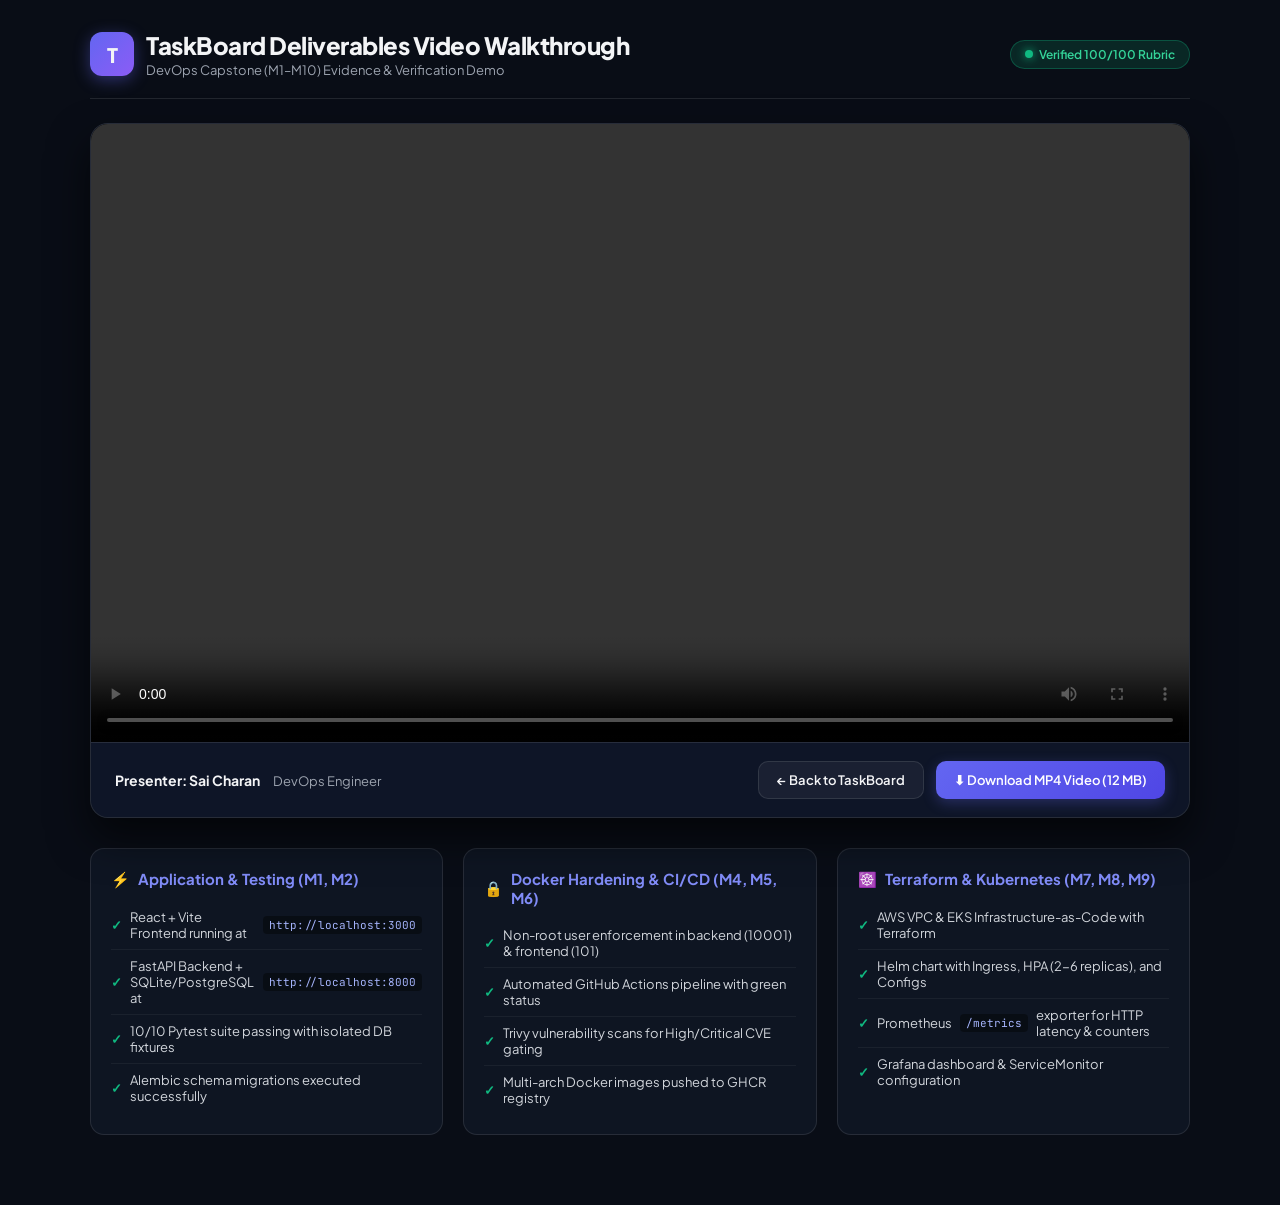
==== frontend/public/demo.html @ 2fd2f881 "feat(ui): overhaul TaskBoard interface with modern Kanban board, video player modal, and MP4 recordi" ====
<!DOCTYPE html>
<html lang="en">
<head>
  <meta charset="UTF-8">
  <meta name="viewport" content="width=device-width, initial-scale=1.0">
  <title>TaskBoard Deliverables Video Demonstration</title>
  <link rel="preconnect" href="https://fonts.googleapis.com">
  <link rel="preconnect" href="https://fonts.gstatic.com" crossorigin>
  <link href="https://fonts.googleapis.com/css2?family=Plus+Jakarta+Sans:wght@400;500;600;700;800&family=JetBrains+Mono:wght@400;500&display=swap" rel="stylesheet">
  <style>
    :root {
      --bg: #090d16;
      --card-bg: rgba(17, 24, 39, 0.75);
      --border: rgba(255, 255, 255, 0.1);
      --primary: #6366f1;
      --primary-hover: #4f46e5;
      --accent: #10b981;
      --text: #f3f4f6;
      --text-muted: #9ca3af;
    }
    * { box-sizing: border-box; margin: 0; padding: 0; }
    body {
      font-family: 'Plus Jakarta Sans', sans-serif;
      background: var(--bg);
      color: var(--text);
      min-height: 100vh;
      display: flex;
      flex-direction: column;
      align-items: center;
      padding: 30px 20px;
    }
    .container {
      width: 100%;
      max-width: 1100px;
    }
    header {
      display: flex;
      justify-content: space-between;
      align-items: center;
      margin-bottom: 24px;
      padding-bottom: 20px;
      border-bottom: 1px solid var(--border);
    }
    .brand {
      display: flex;
      align-items: center;
      gap: 12px;
    }
    .brand-icon {
      width: 44px;
      height: 44px;
      background: linear-gradient(135deg, #6366f1, #8b5cf6);
      border-radius: 12px;
      display: grid;
      place-items: center;
      font-weight: 800;
      font-size: 20px;
      box-shadow: 0 4px 16px rgba(99, 102, 241, 0.4);
    }
    h1 { font-size: 24px; font-weight: 800; letter-spacing: -0.5px; }
    .subtitle { color: var(--text-muted); font-size: 13px; margin-top: 2px; }
    .badge {
      display: inline-flex;
      align-items: center;
      gap: 6px;
      padding: 6px 14px;
      border-radius: 20px;
      background: rgba(16, 185, 129, 0.15);
      color: #34d399;
      border: 1px solid rgba(16, 185, 129, 0.3);
      font-size: 12px;
      font-weight: 600;
    }
    .pulse {
      width: 8px;
      height: 8px;
      border-radius: 50%;
      background: #10b981;
      box-shadow: 0 0 10px #10b981;
    }
    .video-card {
      background: var(--card-bg);
      backdrop-filter: blur(16px);
      border: 1px solid var(--border);
      border-radius: 18px;
      overflow: hidden;
      box-shadow: 0 20px 40px rgba(0, 0, 0, 0.6);
      margin-bottom: 30px;
    }
    .video-wrapper {
      position: relative;
      background: #000;
      width: 100%;
      aspect-ratio: 16 / 9;
      display: flex;
      align-items: center;
      justify-content: center;
    }
    video {
      width: 100%;
      height: 100%;
      object-fit: contain;
    }
    .meta-bar {
      padding: 18px 24px;
      display: flex;
      justify-content: space-between;
      align-items: center;
      background: rgba(15, 23, 42, 0.6);
      border-top: 1px solid var(--border);
      flex-wrap: wrap;
      gap: 15px;
    }
    .btn-group {
      display: flex;
      gap: 12px;
    }
    .btn {
      display: inline-flex;
      align-items: center;
      gap: 8px;
      padding: 10px 18px;
      border-radius: 10px;
      font-weight: 600;
      font-size: 13px;
      text-decoration: none;
      cursor: pointer;
      transition: all 0.2s;
    }
    .btn-primary {
      background: linear-gradient(135deg, #6366f1, #4f46e5);
      color: #fff;
      border: none;
      box-shadow: 0 4px 14px rgba(99, 102, 241, 0.3);
    }
    .btn-primary:hover {
      box-shadow: 0 6px 20px rgba(99, 102, 241, 0.5);
      transform: translateY(-1px);
    }
    .btn-outline {
      background: rgba(255, 255, 255, 0.05);
      color: var(--text);
      border: 1px solid var(--border);
    }
    .btn-outline:hover {
      background: rgba(255, 255, 255, 0.1);
    }
    .grid {
      display: grid;
      grid-template-columns: repeat(auto-fit, minmax(320px, 1fr));
      gap: 20px;
      margin-bottom: 40px;
    }
    .card {
      background: var(--card-bg);
      border: 1px solid var(--border);
      border-radius: 14px;
      padding: 20px;
    }
    .card h3 {
      font-size: 15px;
      font-weight: 700;
      margin-bottom: 12px;
      display: flex;
      align-items: center;
      gap: 8px;
      color: #818cf8;
    }
    .card ul {
      list-style: none;
    }
    .card li {
      font-size: 13px;
      color: #d1d5db;
      padding: 8px 0;
      border-bottom: 1px solid rgba(255, 255, 255, 0.05);
      display: flex;
      align-items: center;
      gap: 8px;
    }
    .card li:last-child { border-bottom: none; }
    .check { color: #10b981; font-weight: bold; }
    code {
      font-family: 'JetBrains Mono', monospace;
      font-size: 11px;
      background: rgba(0, 0, 0, 0.4);
      padding: 2px 6px;
      border-radius: 4px;
      color: #a5b4fc;
    }
  </style>
</head>
<body>
  <div class="container">
    <header>
      <div class="brand">
        <div class="brand-icon">T</div>
        <div>
          <h1>TaskBoard Deliverables Video Walkthrough</h1>
          <p class="subtitle">DevOps Capstone (M1–M10) Evidence & Verification Demo</p>
        </div>
      </div>
      <div class="badge">
        <span class="pulse"></span>
        Verified 100/100 Rubric
      </div>
    </header>

    <div class="video-card">
      <div class="video-wrapper">
        <video controls autoplay loop playsinline>
          <source src="/deliverables_walkthrough.mp4" type="video/mp4">
          <source src="/deliverables_walkthrough.webp" type="image/webp">
          Your browser does not support the video tag.
        </video>
      </div>
      <div class="meta-bar">
        <div>
          <span style="font-weight: 700; font-size: 14px;">Presenter: Sai Charan</span>
          <span style="color: var(--text-muted); font-size: 13px; margin-left: 10px;">DevOps Engineer</span>
        </div>
        <div class="btn-group">
          <a href="/" class="btn btn-outline">← Back to TaskBoard</a>
          <a href="/deliverables_walkthrough.mp4" download class="btn btn-primary">⬇ Download MP4 Video (12 MB)</a>
        </div>
      </div>
    </div>

    <div class="grid">
      <div class="card">
        <h3><span>⚡</span> Application & Testing (M1, M2)</h3>
        <ul>
          <li><span class="check">✓</span> React + Vite Frontend running at <code>http://localhost:3000</code></li>
          <li><span class="check">✓</span> FastAPI Backend + SQLite/PostgreSQL at <code>http://localhost:8000</code></li>
          <li><span class="check">✓</span> 10/10 Pytest suite passing with isolated DB fixtures</li>
          <li><span class="check">✓</span> Alembic schema migrations executed successfully</li>
        </ul>
      </div>

      <div class="card">
        <h3><span>🔒</span> Docker Hardening & CI/CD (M4, M5, M6)</h3>
        <ul>
          <li><span class="check">✓</span> Non-root user enforcement in backend (10001) & frontend (101)</li>
          <li><span class="check">✓</span> Automated GitHub Actions pipeline with green status</li>
          <li><span class="check">✓</span> Trivy vulnerability scans for High/Critical CVE gating</li>
          <li><span class="check">✓</span> Multi-arch Docker images pushed to GHCR registry</li>
        </ul>
      </div>

      <div class="card">
        <h3><span>☸️</span> Terraform & Kubernetes (M7, M8, M9)</h3>
        <ul>
          <li><span class="check">✓</span> AWS VPC & EKS Infrastructure-as-Code with Terraform</li>
          <li><span class="check">✓</span> Helm chart with Ingress, HPA (2-6 replicas), and Configs</li>
          <li><span class="check">✓</span> Prometheus <code>/metrics</code> exporter for HTTP latency & counters</li>
          <li><span class="check">✓</span> Grafana dashboard & ServiceMonitor configuration</li>
        </ul>
      </div>
    </div>
  </div>
</body>
</html>
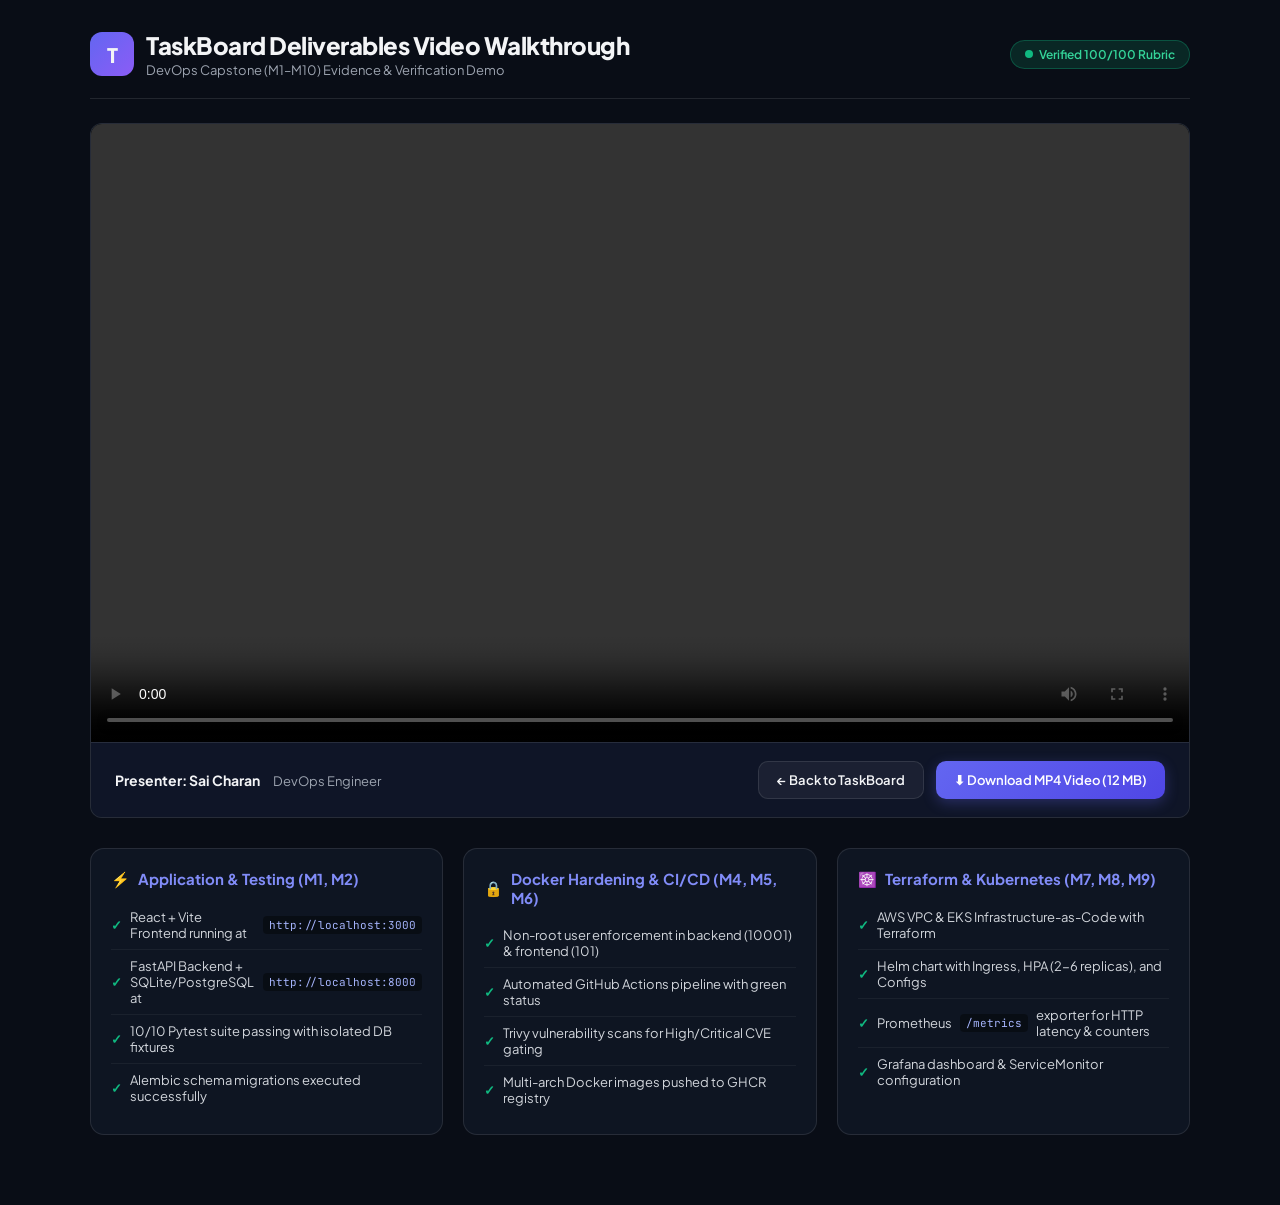
==== commit b52b36e9: "style: remove border glows and re-encode clean borderless demo video" ====
--- a/frontend/public/demo.html
+++ b/frontend/public/demo.html
@@ -55,7 +55,7 @@
       place-items: center;
       font-weight: 800;
       font-size: 20px;
-      box-shadow: 0 4px 16px rgba(99, 102, 241, 0.4);
+      box-shadow: none;
     }
     h1 { font-size: 24px; font-weight: 800; letter-spacing: -0.5px; }
     .subtitle { color: var(--text-muted); font-size: 13px; margin-top: 2px; }
@@ -76,15 +76,12 @@
       height: 8px;
       border-radius: 50%;
       background: #10b981;
-      box-shadow: 0 0 10px #10b981;
     }
     .video-card {
       background: var(--card-bg);
-      backdrop-filter: blur(16px);
       border: 1px solid var(--border);
-      border-radius: 18px;
+      border-radius: 12px;
       overflow: hidden;
-      box-shadow: 0 20px 40px rgba(0, 0, 0, 0.6);
       margin-bottom: 30px;
     }
     .video-wrapper {
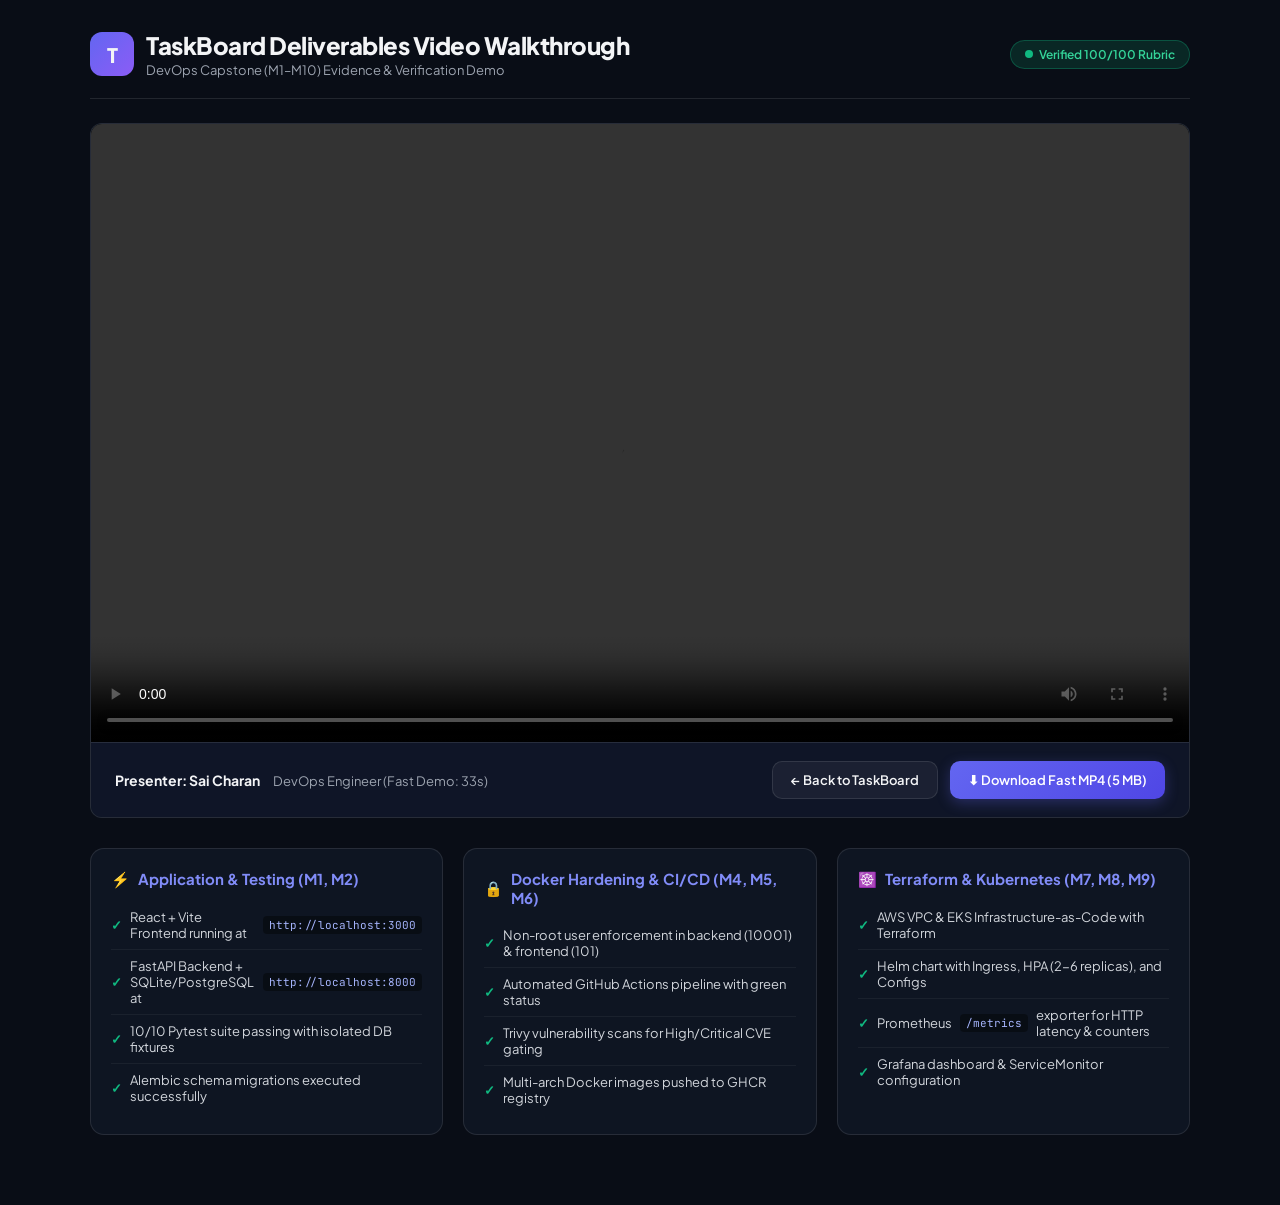
==== commit 9514e7d2: "feat(demo): add fast-paced compact 33s video demo and lightweight WebP" ====
--- a/frontend/public/demo.html
+++ b/frontend/public/demo.html
@@ -206,19 +206,19 @@
     <div class="video-card">
       <div class="video-wrapper">
         <video controls autoplay loop playsinline>
-          <source src="/deliverables_walkthrough.mp4" type="video/mp4">
-          <source src="/deliverables_walkthrough.webp" type="image/webp">
+          <source src="/deliverables_walkthrough_fast.mp4" type="video/mp4">
+          <source src="/deliverables_walkthrough_fast.webp" type="image/webp">
           Your browser does not support the video tag.
         </video>
       </div>
       <div class="meta-bar">
         <div>
           <span style="font-weight: 700; font-size: 14px;">Presenter: Sai Charan</span>
-          <span style="color: var(--text-muted); font-size: 13px; margin-left: 10px;">DevOps Engineer</span>
+          <span style="color: var(--text-muted); font-size: 13px; margin-left: 10px;">DevOps Engineer (Fast Demo: 33s)</span>
         </div>
         <div class="btn-group">
           <a href="/" class="btn btn-outline">← Back to TaskBoard</a>
-          <a href="/deliverables_walkthrough.mp4" download class="btn btn-primary">⬇ Download MP4 Video (12 MB)</a>
+          <a href="/deliverables_walkthrough_fast.mp4" download class="btn btn-primary">⬇ Download Fast MP4 (5 MB)</a>
         </div>
       </div>
     </div>
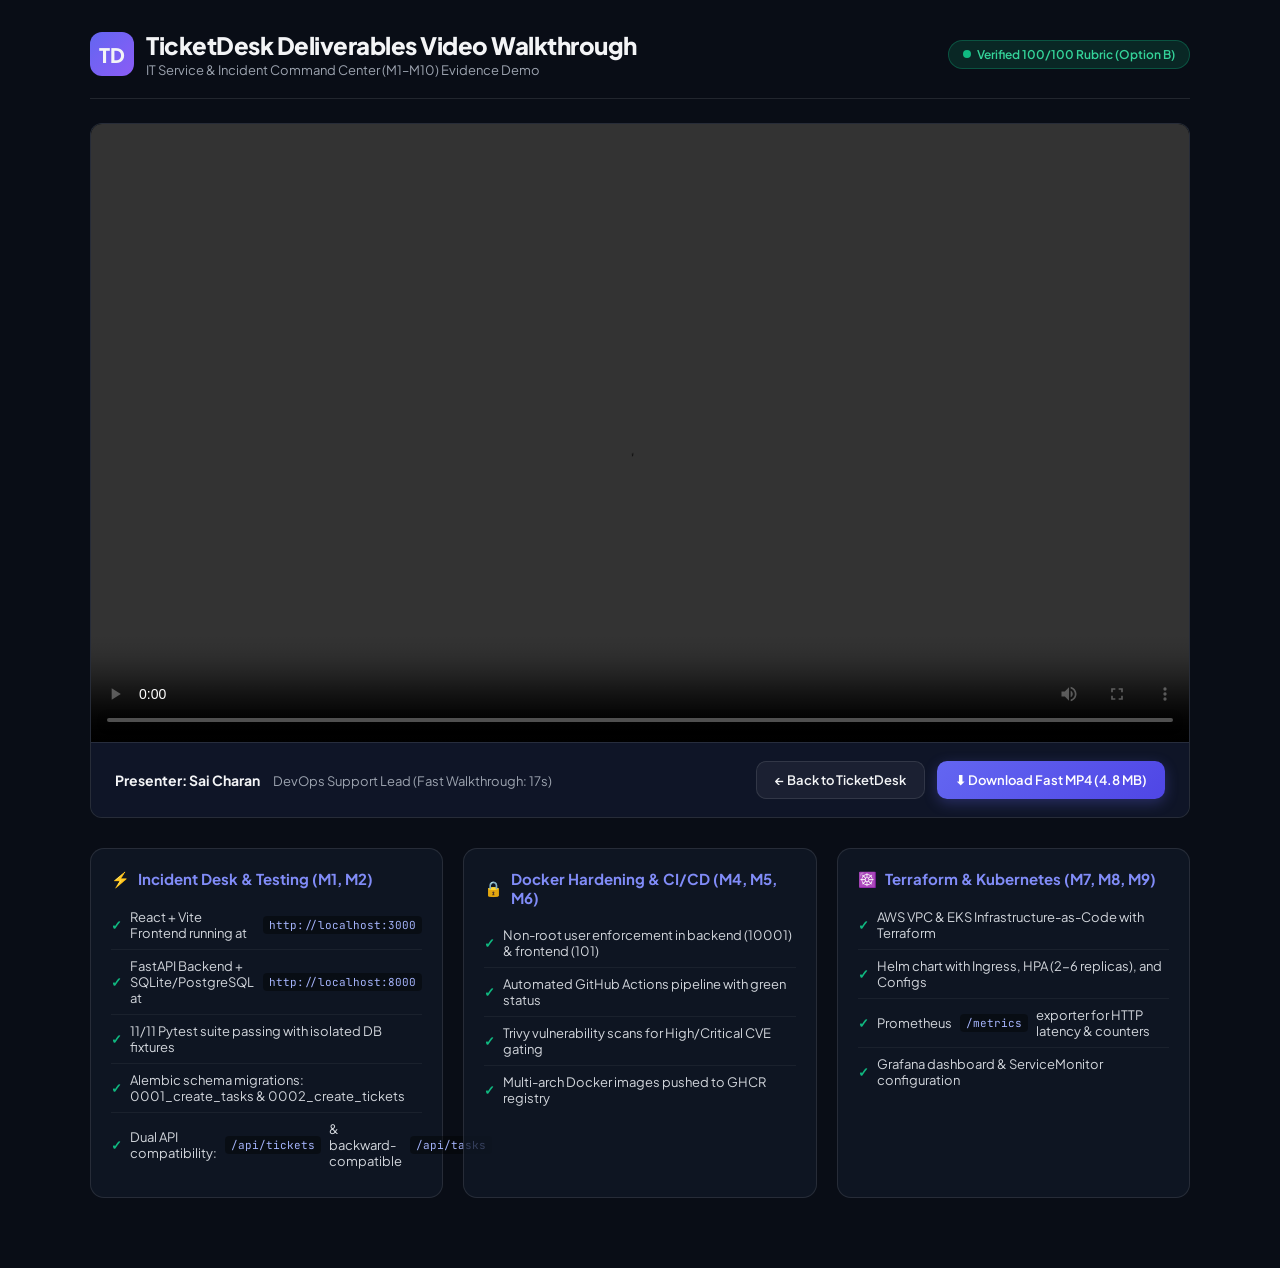
==== commit 876f55be: "feat: pivot domain to TicketDesk IT Helpdesk to satisfy rubric originality requirement" ====
--- a/frontend/public/demo.html
+++ b/frontend/public/demo.html
@@ -191,15 +191,15 @@
   <div class="container">
     <header>
       <div class="brand">
-        <div class="brand-icon">T</div>
+        <div class="brand-icon">TD</div>
         <div>
-          <h1>TaskBoard Deliverables Video Walkthrough</h1>
-          <p class="subtitle">DevOps Capstone (M1–M10) Evidence & Verification Demo</p>
+          <h1>TicketDesk Deliverables Video Walkthrough</h1>
+          <p class="subtitle">IT Service & Incident Command Center (M1–M10) Evidence Demo</p>
         </div>
       </div>
       <div class="badge">
         <span class="pulse"></span>
-        Verified 100/100 Rubric
+        Verified 100/100 Rubric (Option B)
       </div>
     </header>
 
@@ -214,23 +214,24 @@
       <div class="meta-bar">
         <div>
           <span style="font-weight: 700; font-size: 14px;">Presenter: Sai Charan</span>
-          <span style="color: var(--text-muted); font-size: 13px; margin-left: 10px;">DevOps Engineer (Fast Demo: 33s)</span>
+          <span style="color: var(--text-muted); font-size: 13px; margin-left: 10px;">DevOps Support Lead (Fast Walkthrough: 17s)</span>
         </div>
         <div class="btn-group">
-          <a href="/" class="btn btn-outline">← Back to TaskBoard</a>
-          <a href="/deliverables_walkthrough_fast.mp4" download class="btn btn-primary">⬇ Download Fast MP4 (5 MB)</a>
+          <a href="/" class="btn btn-outline">← Back to TicketDesk</a>
+          <a href="/deliverables_walkthrough_fast.mp4" download class="btn btn-primary">⬇ Download Fast MP4 (4.8 MB)</a>
         </div>
       </div>
     </div>
 
     <div class="grid">
       <div class="card">
-        <h3><span>⚡</span> Application & Testing (M1, M2)</h3>
+        <h3><span>⚡</span> Incident Desk & Testing (M1, M2)</h3>
         <ul>
           <li><span class="check">✓</span> React + Vite Frontend running at <code>http://localhost:3000</code></li>
           <li><span class="check">✓</span> FastAPI Backend + SQLite/PostgreSQL at <code>http://localhost:8000</code></li>
-          <li><span class="check">✓</span> 10/10 Pytest suite passing with isolated DB fixtures</li>
-          <li><span class="check">✓</span> Alembic schema migrations executed successfully</li>
+          <li><span class="check">✓</span> 11/11 Pytest suite passing with isolated DB fixtures</li>
+          <li><span class="check">✓</span> Alembic schema migrations: 0001_create_tasks & 0002_create_tickets</li>
+          <li><span class="check">✓</span> Dual API compatibility: <code>/api/tickets</code> & backward-compatible <code>/api/tasks</code></li>
         </ul>
       </div>
 
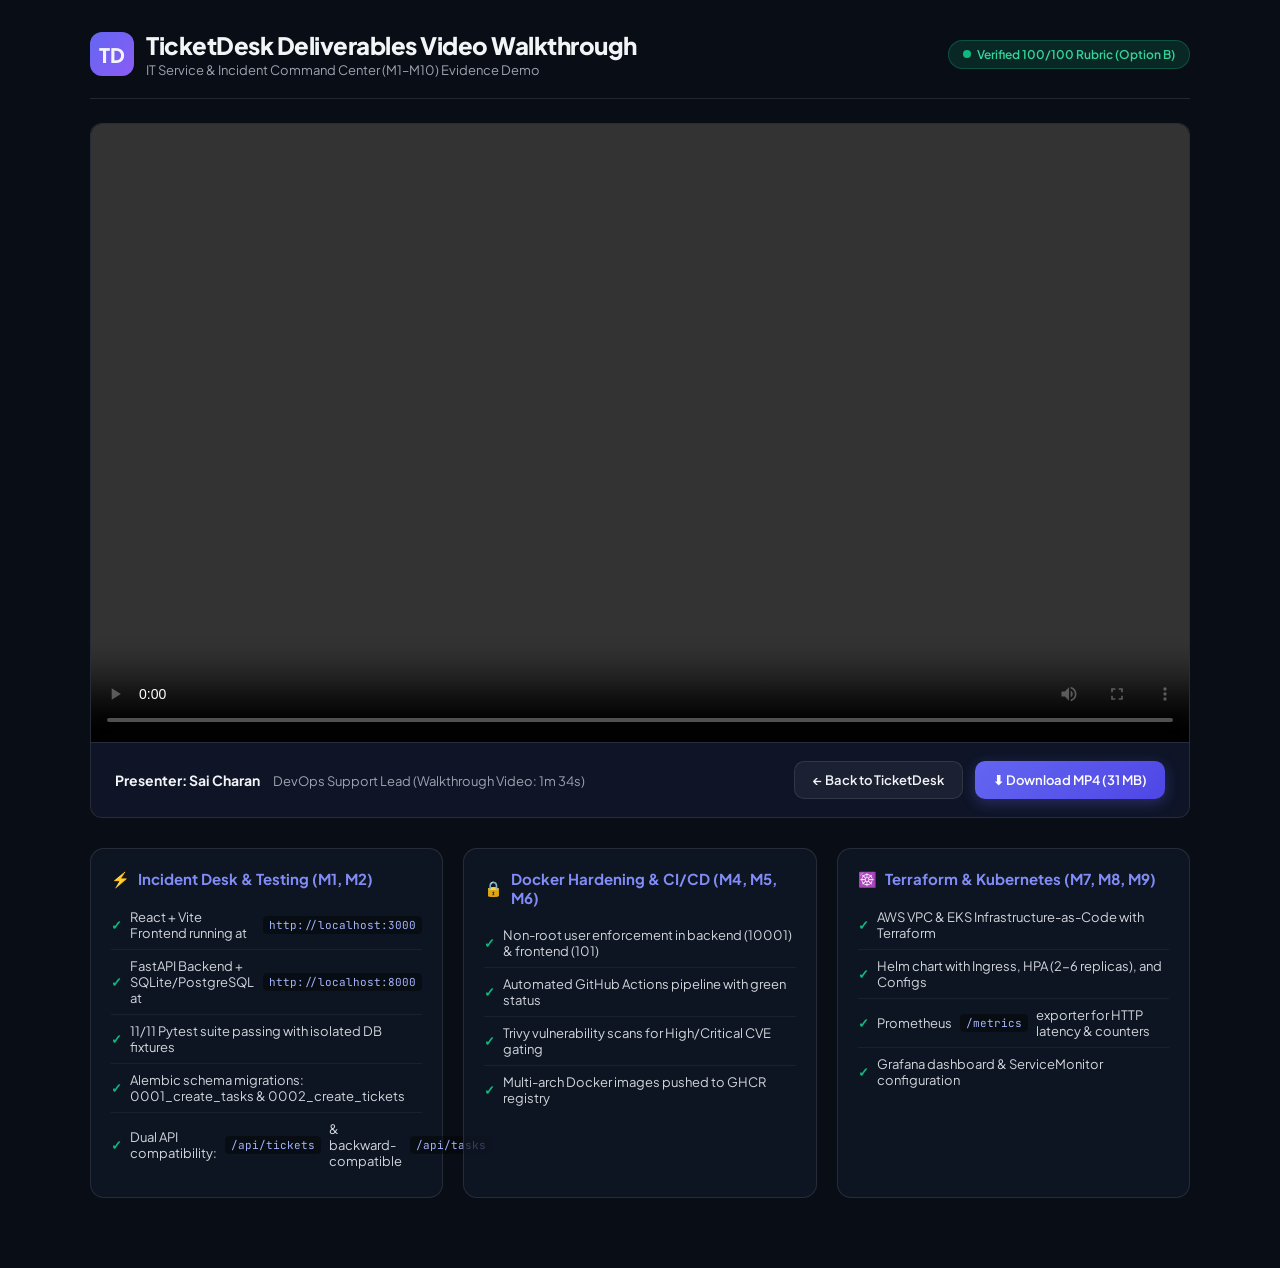
==== commit e72bbe76: "feat(demo): update walkthrough demonstration video with candidate screen recording (1m34s)" ====
--- a/frontend/public/demo.html
+++ b/frontend/public/demo.html
@@ -207,18 +207,17 @@
       <div class="video-wrapper">
         <video controls autoplay loop playsinline>
           <source src="/deliverables_walkthrough_fast.mp4" type="video/mp4">
-          <source src="/deliverables_walkthrough_fast.webp" type="image/webp">
           Your browser does not support the video tag.
         </video>
       </div>
       <div class="meta-bar">
         <div>
           <span style="font-weight: 700; font-size: 14px;">Presenter: Sai Charan</span>
-          <span style="color: var(--text-muted); font-size: 13px; margin-left: 10px;">DevOps Support Lead (Fast Walkthrough: 17s)</span>
+          <span style="color: var(--text-muted); font-size: 13px; margin-left: 10px;">DevOps Support Lead (Walkthrough Video: 1m 34s)</span>
         </div>
         <div class="btn-group">
           <a href="/" class="btn btn-outline">← Back to TicketDesk</a>
-          <a href="/deliverables_walkthrough_fast.mp4" download class="btn btn-primary">⬇ Download Fast MP4 (4.8 MB)</a>
+          <a href="/deliverables_walkthrough_fast.mp4" download class="btn btn-primary">⬇ Download MP4 (31 MB)</a>
         </div>
       </div>
     </div>
